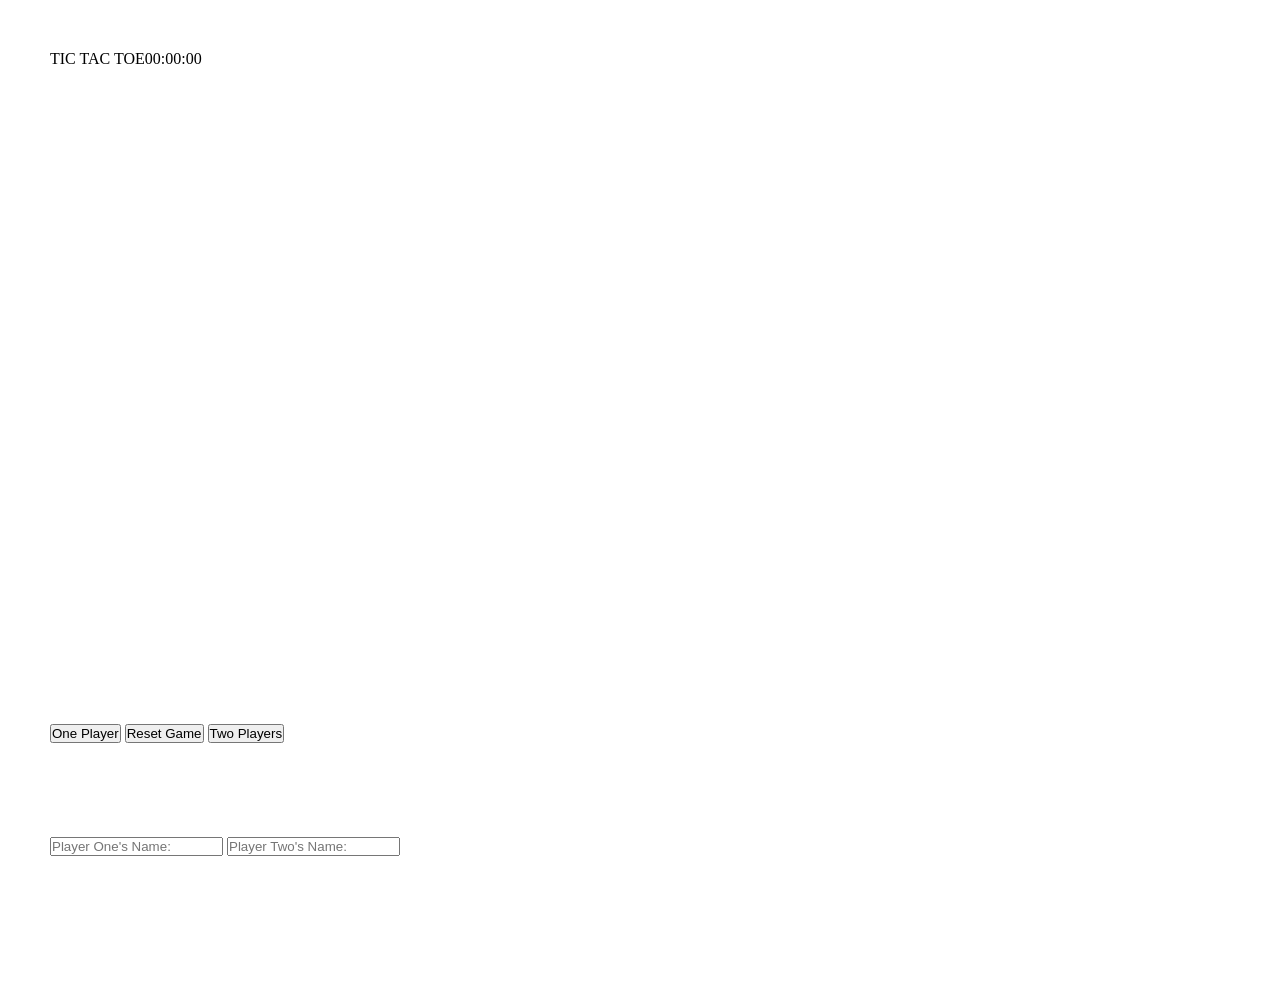
==== public/index.html @ 6e02d039 "static server" ====
<!DOCTYPE html>
<html lang="en">
  <head>
    <meta charset="UTF-8" />
    <meta name="viewport" content="width=device-width, initial-scale=1.0" />
    <meta http-equiv="X-UA-Compatible" content="ie=edge" />
    <title>Tic Tac Toe</title>
    <link type="text/css" rel="stylesheet" href="new-style.css" />
  </head>

  <body>
    <!--Header-->
    <div id="header">
      <!--Title-->
      <div id="title">TIC TAC TOE</div>
      <!--Time-->
      <div id="time"></div>
    </div>

    <!--Tic Tac Toe Board-->
    <div id="board">
      <!--Bottom Row-->
      <div id="cell-0" class="cell"></div>
      <div id="cell-1" class="cell"></div>
      <div id="cell-2" class="cell"></div>

      <!--Middle Row-->
      <div id="cell-3" class="cell"></div>
      <div id="cell-4" class="cell"></div>
      <div id="cell-5" class="cell"></div>

      <!--Top Row-->
      <div id="cell-6" class="cell"></div>
      <div id="cell-7" class="cell"></div>
      <div id="cell-8" class="cell"></div>
    </div>

    <!--Footer-->
    <div id="footer">
      <!--Status of Game-->
      <div id="status"></div>

      <!--Buttons-->
      <div id="buttons">
        <button id="player-one" type="button" class="button">One Player</button>
        <button id="reset" type="button" class="button">Reset Game</button>
        <button id="player-two" type="button" class="button">Two Players</button>
      </div>

      <!--Name Input Fields-->
      <div id="input-fields">
        <input id="player-one-name" type="text" placeholder="Player One's Name:" class="input" />
        <input id="player-two-name" type="text" placeholder="Player Two's Name:" class="input" />
      </div>
    </div>
    <script src="main.js"></script>
  </body>
</html>
---- public/new-style.css ----
* {
    margin: 0;
    padding: 0;
    box-sizing: border-box;
}

body {
    display: grid;
    max-width: 100vw;
    height: 100vh;
    grid-row: 1fr 1fr 1fr;
    grid-template-areas: 
    "header"
    "board"
    "footer";
    margin: 50px
}

#header {
    display: flex;
}

#board {
    display: grid;
}

#footer {
    display: grid;
}
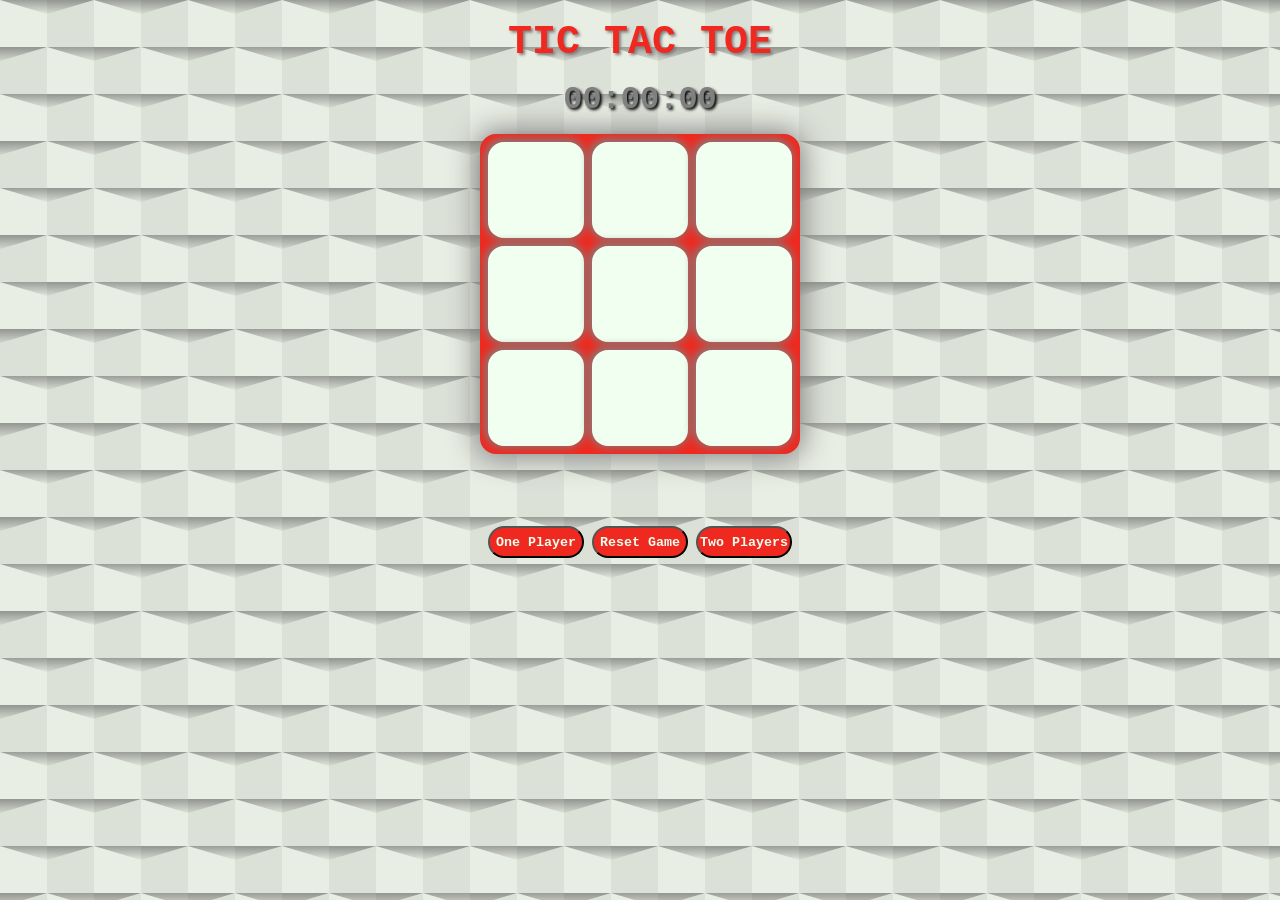
==== commit b9878deb: "css 95%done, want to improve design" ====
--- a/public/index.html
+++ b/public/index.html
@@ -41,17 +41,15 @@
       <div id="status"></div>
 
       <!--Buttons-->
-      <div id="buttons">
-        <button id="player-one" type="button" class="button">One Player</button>
-        <button id="reset" type="button" class="button">Reset Game</button>
-        <button id="player-two" type="button" class="button">Two Players</button>
-      </div>
+
+      <button id="player-one" type="button" class="button">One Player</button>
+      <button id="reset" type="button" class="button">Reset Game</button>
+      <button id="player-two" type="button" class="button">Two Players</button>
 
       <!--Name Input Fields-->
-      <div id="input-fields">
-        <input id="player-one-name" type="text" placeholder="Player One's Name:" class="input" />
-        <input id="player-two-name" type="text" placeholder="Player Two's Name:" class="input" />
-      </div>
+
+      <input id="player-one-name" type="text" placeholder="Player One's Name:" class="input" />
+      <input id="player-two-name" type="text" placeholder="Player Two's Name:" class="input" />
     </div>
     <script src="main.js"></script>
   </body>
--- a/public/new-style.css
+++ b/public/new-style.css
@@ -1,29 +1,137 @@
 * {
-    margin: 0;
-    padding: 0;
-    box-sizing: border-box;
+  margin: 0;
+  padding: 0;
+  box-sizing: border-box;
 }
 
 body {
-    display: grid;
-    max-width: 100vw;
-    height: 100vh;
-    grid-row: 1fr 1fr 1fr;
-    grid-template-areas: 
-    "header"
-    "board"
-    "footer";
-    margin: 50px
+  display: grid;
+  max-width: 100vw;
+  max-height: 100vh;
+  grid-row: auto auto auto;
+  grid-template-areas:
+    'header'
+    'board'
+    'footer';
+  margin: 20px;
+  background-color: #e9eee4;
+  background-image: url("data:image/svg+xml,%3Csvg xmlns='http://www.w3.org/2000/svg' width='94' height='94' viewBox='0 0 200 200'%3E%3Cdefs%3E%3ClinearGradient id='a' gradientUnits='userSpaceOnUse' x1='100' y1='33' x2='100' y2='-3'%3E%3Cstop offset='0' stop-color='%23000' stop-opacity='0'/%3E%3Cstop offset='1' stop-color='%23000' stop-opacity='1'/%3E%3C/linearGradient%3E%3ClinearGradient id='b' gradientUnits='userSpaceOnUse' x1='100' y1='135' x2='100' y2='97'%3E%3Cstop offset='0' stop-color='%23000' stop-opacity='0'/%3E%3Cstop offset='1' stop-color='%23000' stop-opacity='1'/%3E%3C/linearGradient%3E%3C/defs%3E%3Cg fill='%23c6cac2' fill-opacity='0.36'%3E%3Crect x='100' width='100' height='100'/%3E%3Crect y='100' width='100' height='100'/%3E%3C/g%3E%3Cg fill-opacity='0.36'%3E%3Cpolygon fill='url(%23a)' points='100 30 0 0 200 0'/%3E%3Cpolygon fill='url(%23b)' points='100 100 0 130 0 100 200 100 200 130'/%3E%3C/g%3E%3C/svg%3E");
 }
 
+/* Header Container ////////////////////////////////////////////////////////////////////////////////////////////////////////////////////////////////////*/
 #header {
-    display: flex;
+  display: flex;
+  flex-direction: column;
+  align-items: center;
 }
 
-#board {
-    display: grid;
+#title {
+  font-size: 2.5rem;
+  font-family: 'Courier New', Courier, monospace;
+  font-weight: 600;
+  color: #ef291f;
+  text-shadow: 2px 2px 3px gray;
+  margin-bottom: 1rem;
 }
 
+#time {
+  font-size: 2rem;
+  font-family: 'Courier New', Courier, monospace;
+  font-weight: 600;
+  color: gray;
+  text-shadow: 2px 2px 3px black;
+}
+
+/* Board Container /////////////////////////////////////////////////////////////////////////////////////////////////////////////////////////////////////*/
+#board {
+  display: grid;
+  grid-template-columns: 6rem 6rem 6rem;
+  grid-template-rows: 6rem 6rem 6rem;
+  grid-template-areas:
+    'cell6 cell7 cell8'
+    'cell3 cell4 cell5'
+    'cell0 cell1 cell2';
+  justify-content: center;
+  margin-top: 1rem;
+  margin-right: auto;
+  margin-left: auto;
+  margin-bottom: 1rem;
+  gap: 0.5rem 0.5rem;
+  background-color: #ef291f;
+  border: 0.5rem solid#ef291f;
+  border-radius: 1rem;
+  box-shadow: 0px 0px 30px 3px gray;
+}
+
+.cell {
+  display: flex;
+  justify-content: center;
+  align-items: center;
+  background-color: honeydew;
+  border-radius: 1rem;
+  box-shadow: -1px -1px 10px 2px gray;
+  font-size: 6rem;
+  font-family: 'Courier New', Courier, monospace;
+  font-weight: 600;
+  color: #ef291f;
+  text-shadow: 3px 3px 3px black;
+}
+
+/* Footer Container ////////////////////////////////////////////////////////////////////////////////////////////////////////////////////////////////////*/
 #footer {
-    display: grid;
+  display: grid;
+  grid-template-columns: 6rem 6rem 6rem;
+  grid-template-rows: 3rem 2rem 2rem;
+  grid-template-areas:
+    'status          status status         '
+    'player-one      reset  player-two     '
+    'player-one-name .      player-two-name';
+
+  justify-content: center;
+  gap: 0.5rem 0.5rem;
 }
+
+#status {
+  display: flex;
+  grid-area: status;
+  justify-content: center;
+  font-size: 2rem;
+  font-family: 'Courier New', Courier, monospace;
+  font-weight: 600;
+  color: gray;
+  text-shadow: 1.5px 1.5px 3px black;
+  margin-left: -4rem;
+  margin-right: -4rem;
+}
+
+.button {
+  border-radius: 1rem;
+  background-color: #ef291f;
+  font-family: 'Courier New', Courier, monospace;
+  font-weight: 600;
+  color: honeydew;
+}
+
+#player-one {
+  grid-area: player-one;
+}
+
+#reset {
+  grid-area: reset;
+}
+
+#player-two {
+  grid-area: player-two;
+}
+
+#player-one-name {
+  display: none;
+  grid-area: player-one-name;
+  margin-right: -3rem;
+}
+
+#player-two-name {
+  display: none;
+  grid-area: player-two-name;
+  margin-left: -3rem;
+}
